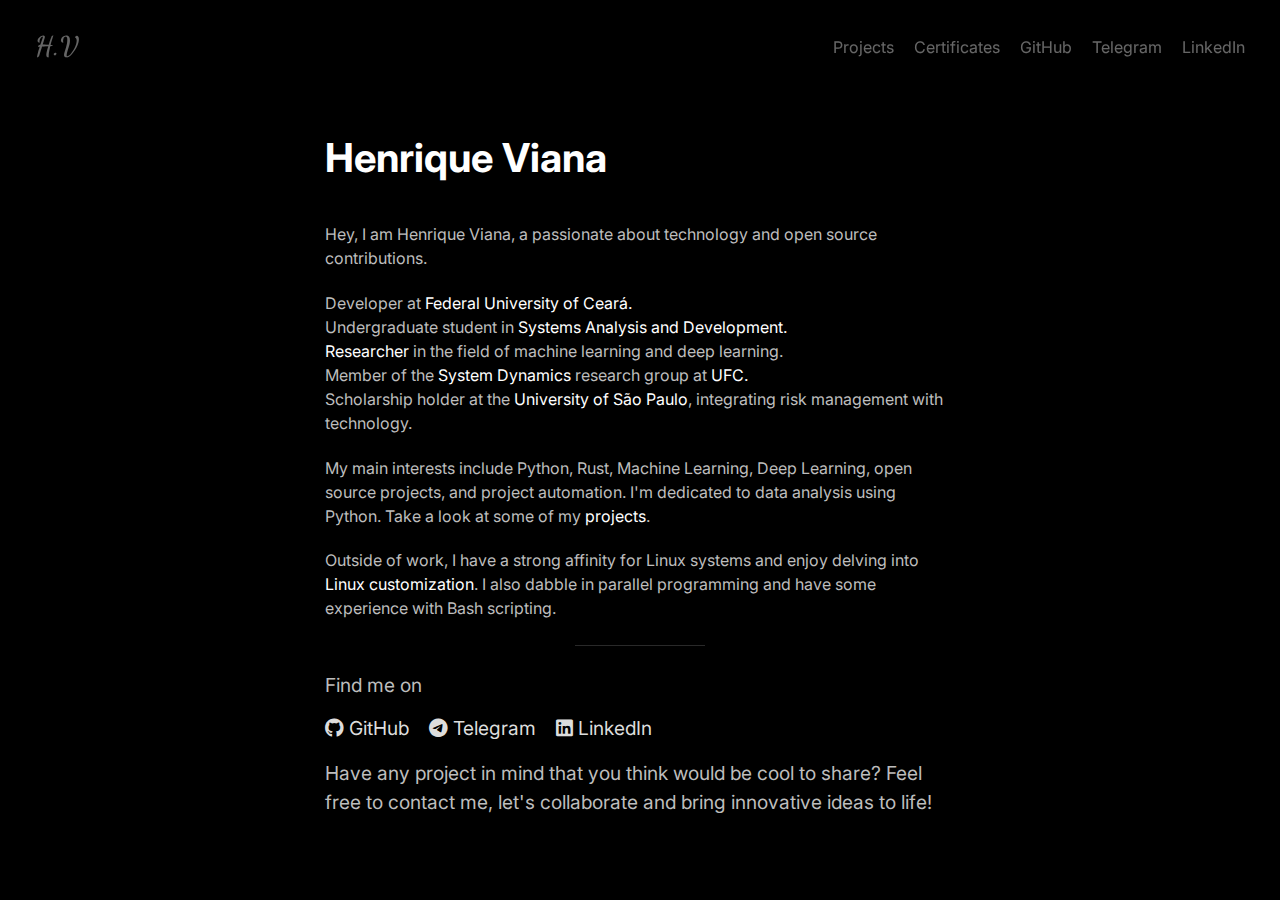
==== index.html @ 9f8bf77d "add: initial commit" ====
<!DOCTYPE html>
<html lang="pt-br">
<head>
    <meta charset="UTF-8">
    <meta name="viewport" content="width=device-width, initial-scale=1.0">
    <title>Henrique's Portfolio</title>
    <link rel="preconnect" href="https://fonts.googleapis.com">
    <link rel="preconnect" href="https://fonts.gstatic.com" crossorigin>
    <link href="https://fonts.googleapis.com/css2?family=Inter:wght@400;500;700&display=swap" rel="stylesheet">
    <link href="https://fonts.googleapis.com/css2?family=Dancing+Script:wght@400;700&display=swap" rel="stylesheet">
    <link rel="stylesheet" href="style.css">
    <link rel="stylesheet" href="https://cdnjs.cloudflare.com/ajax/libs/font-awesome/6.1.0/css/all.min.css">
</head>
<body>

    <div class="topbar">
        <a href="index.html" class="home">H.V</a>
        <nav>
            <ul>
                <li><a href="projects/projects.html" class="no-decoration">Projects</a></li>
                <li><a href="certificates/certificates.html" class="no-decoration">Certificates</a></li>
                <li><a href="https://github.com/jhenrique04" target="_blank">GitHub</a></li>
                <li><a href="https://t.me/zeapenas" target="_blank">Telegram</a></li>
                <li><a href="https://www.linkedin.com/in/j-henrique-viana-100590266/" target="_blank">LinkedIn</a></li>
            </ul>
        </nav>
    </div>

    <div class="container">

        <div class="page-transition"></div>

        <main>
            <h1>Henrique Viana</h1>
            <p>Hey, I am Henrique Viana, a passionate about technology and open source contributions.</p>
            
            <p>
            Developer at <a href="https://www.ufc.br/" target="_blank">Federal University of Ceará.</a><br>
            Undergraduate student in <a href="https://www.ufc.br/ensino/guia-de-profissoes/17805-analise-e-desenvolvimento-de-sistemas" target="_blank">Systems Analysis and Development.</a><br>
            <a href="https://www.linkedin.com/in/j-henrique-viana-100590266/" target="_blank">Researcher</a> in the field of machine learning and deep learning.<br>
            Member of the <a href="https://systemdynamics.org/" target="_blank">System Dynamics</a> research group at <a href="https://www.ufc.br/" target="_blank">UFC.</a><br>
            Scholarship holder at the <a href="https://www5.usp.br/" target="_blank">University of São Paulo</a>, integrating risk management with technology.</p>

            <p>My main interests include Python, Rust, Machine Learning, Deep Learning, open source projects, and project automation. I'm dedicated to data analysis using Python. Take a look at some of my <a href="projects/projects.html">projects</a>.</p>

            <p>Outside of work, I have a strong affinity for Linux systems and enjoy delving into <a href="https://github.com/jhenrique04/hyprdots" target="_blank">Linux customization</a>. I also dabble in parallel programming and have some experience with Bash scripting.</p>
                    
            <div class="divisor"></div>

            <div class="contacts">
                <p>Find me on</p>
                <ul>
                    <li><a href="https://github.com/jhenrique04" target="_blank"><i class="fab fa-github"></i> GitHub</a></li>
                    <li><a href="https://t.me/zeapenas" target="_blank"><i class="fab fa-telegram"></i> Telegram</a></li>
                    <li><a href="https://www.linkedin.com/in/j-henrique-viana-100590266/" target="_blank"><i class="fab fa-linkedin"></i> LinkedIn</a></li>
                </ul>
                <p>Have any project in mind that you think would be cool to share? Feel free to contact me, let's collaborate and bring innovative ideas to life!</p>
            </div>
        </main>
    </div>

    <script>
        window.addEventListener("load", function () {
            var pageTransition = document.querySelector(".page-transition");
            pageTransition.style.opacity = "0";
            setTimeout(function () {
                pageTransition.style.display = "none";
            }, 1000);
        });
    </script>

</body>
</html>
---- style.css ----
* {
    margin: 0;
    padding: 0;
    box-sizing: border-box;
}

body, html {
    height: 100%;
    font-family: 'Inter', sans-serif;
}

body {
    background-color: #000;
    color: #fff;
    display: flex;
    flex-direction: column;
    align-items: center;
}

.topbar {
    background-color: rgba(0, 0, 0, 0);
    width: 100%;
    z-index: 3;
    display: flex;
    justify-content: flex-end;
    align-items: center;
    margin: 30px 50px 50px 0px;
}

.home {
    font-weight: 700;
    font-size: 1.7em;
    font-family: 'Dancing Script'; 
    margin-right: auto; 
    margin-left: 60px; 
}

.topbar ul {
    list-style-type: none;
    display: flex;
    align-items: center;
}

.topbar li {
    margin: 0 10px;
    height: 100%; 
    display: flex;
    align-items: center;
}

.topbar a {
    color: #fff;
    text-decoration: none;
    filter: grayscale(100%);
    transition: filter 0.3s linear, opacity 0.3s linear;
    opacity: 0.4; 
}

.topbar a:hover {
    filter: grayscale(0%); 
    opacity: 1;
}

.topbar a::after {
    display: none;
}

.topbar a:active {
    color: #fff;
}

.container {
    text-align: left;
    max-width: 650px;
    padding: 0 10px 0 10px;
    margin: 20px 30px 20px 30px;
}

h1 {
    font-size: 2.5em;
    margin-bottom: 1em;
    font-weight: bold;
}

p {
    color: #bdbdbd;
    font-size: 1em;
    line-height: 1.5em;
    margin-bottom: 1.3em;
}

a {
    color: #fff;
    text-decoration: none !important;
    position: relative;
}

a::after {
    content: '';
    position: absolute;
    width: 100%;
    height: 1px;
    background-color: #bdbdbd;
    bottom: 0;
    left: 0;
    opacity: 0;
    transition: opacity 0.3s ease;
}

a:hover::after {
    opacity: 1;
}

.divisor {
    border-top: 1px solid rgba(204, 204, 204, 0.2);
    margin: 25px 250px 25px 250px;
}

.contacts p {
    margin-bottom: 0.8em;
    font-size: 1.2em;
}

.contacts ul {
    list-style-type: none;
    display: flex;
}

.contacts li {
    font-size: 1.2em;
    margin-left: 0px;
    margin-right: 20px;
    margin-bottom: 1em;
}

.contacts a {
    color: #dddddd;
    transition: color 0.3s ease;
}

.page-transition {
    position: fixed;
    top: 0;
    left: 0;
    width: 100%;
    height: 100%;
    background-color: #000;
    opacity: 1; /* Começa totalmente visível */
    z-index: 2; /* Certifique-se de que esteja acima de todos os outros elementos */
    pointer-events: none; /* Impede que cliques ocorram na sobreposição */
    transition: opacity 1s ease; /* Adicione uma transição de fade */
}
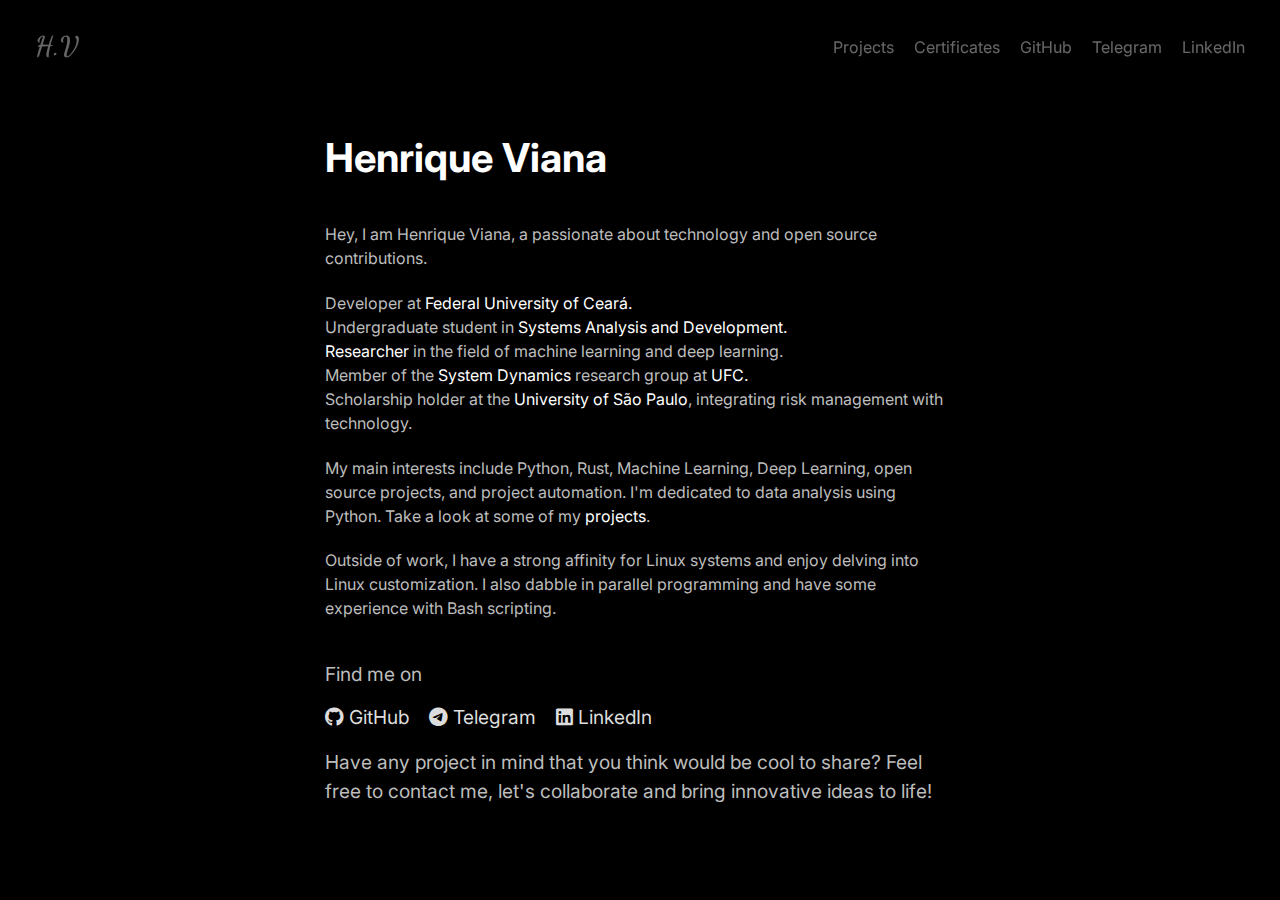
==== commit 7f8ddb81: "refactor: make the site more responsive" ====
--- a/index.html
+++ b/index.html
@@ -1,73 +1,145 @@
 <!DOCTYPE html>
 <html lang="pt-br">
-<head>
-    <meta charset="UTF-8">
-    <meta name="viewport" content="width=device-width, initial-scale=1.0">
+  <head>
+    <meta charset="UTF-8" />
+    <meta name="viewport" content="width=device-width, initial-scale=1.0" />
     <title>Henrique's Portfolio</title>
-    <link rel="preconnect" href="https://fonts.googleapis.com">
-    <link rel="preconnect" href="https://fonts.gstatic.com" crossorigin>
-    <link href="https://fonts.googleapis.com/css2?family=Inter:wght@400;500;700&display=swap" rel="stylesheet">
-    <link href="https://fonts.googleapis.com/css2?family=Dancing+Script:wght@400;700&display=swap" rel="stylesheet">
-    <link rel="stylesheet" href="style.css">
-    <link rel="stylesheet" href="https://cdnjs.cloudflare.com/ajax/libs/font-awesome/6.1.0/css/all.min.css">
-</head>
-<body>
-
+    <link rel="preconnect" href="https://fonts.googleapis.com" />
+    <link rel="preconnect" href="https://fonts.gstatic.com" crossorigin />
+    <link
+      href="https://fonts.googleapis.com/css2?family=Inter:wght@400;500;700&display=swap"
+      rel="stylesheet"
+    />
+    <link
+      href="https://fonts.googleapis.com/css2?family=Dancing+Script:wght@400;700&display=swap"
+      rel="stylesheet"
+    />
+    <link rel="stylesheet" href="style.css" />
+    <link
+      rel="stylesheet"
+      href="https://cdnjs.cloudflare.com/ajax/libs/font-awesome/6.1.0/css/all.min.css"
+    />
+  </head>
+  <body>
     <div class="topbar">
-        <a href="index.html" class="home">H.V</a>
-        <nav>
-            <ul>
-                <li><a href="projects/projects.html" class="no-decoration">Projects</a></li>
-                <li><a href="certificates/certificates.html" class="no-decoration">Certificates</a></li>
-                <li><a href="https://github.com/jhenrique04" target="_blank">GitHub</a></li>
-                <li><a href="https://t.me/zeapenas" target="_blank">Telegram</a></li>
-                <li><a href="https://www.linkedin.com/in/j-henrique-viana-100590266/" target="_blank">LinkedIn</a></li>
-            </ul>
-        </nav>
+      <a href="index.html" class="home">H.V</a>
+      <nav>
+        <ul>
+          <li>
+            <a href="projects/projects.html" class="no-decoration">Projects</a>
+          </li>
+          <li>
+            <a href="certificates/certificates.html" class="no-decoration"
+              >Certificates</a
+            >
+          </li>
+          <li>
+            <a href="https://github.com/jhenrique04" target="_blank">GitHub</a>
+          </li>
+          <li><a href="https://t.me/zeapenas" target="_blank">Telegram</a></li>
+          <li>
+            <a
+              href="https://www.linkedin.com/in/j-henrique-viana-100590266/"
+              target="_blank"
+              >LinkedIn</a
+            >
+          </li>
+        </ul>
+      </nav>
     </div>
 
     <div class="container">
+      <div class="page-transition"></div>
 
-        <div class="page-transition"></div>
+      <main>
+        <h1>Henrique Viana</h1>
+        <p>
+          Hey, I am Henrique Viana, a passionate about technology and open
+          source contributions.
+        </p>
 
-        <main>
-            <h1>Henrique Viana</h1>
-            <p>Hey, I am Henrique Viana, a passionate about technology and open source contributions.</p>
-            
-            <p>
-            Developer at <a href="https://www.ufc.br/" target="_blank">Federal University of Ceará.</a><br>
-            Undergraduate student in <a href="https://www.ufc.br/ensino/guia-de-profissoes/17805-analise-e-desenvolvimento-de-sistemas" target="_blank">Systems Analysis and Development.</a><br>
-            <a href="https://www.linkedin.com/in/j-henrique-viana-100590266/" target="_blank">Researcher</a> in the field of machine learning and deep learning.<br>
-            Member of the <a href="https://systemdynamics.org/" target="_blank">System Dynamics</a> research group at <a href="https://www.ufc.br/" target="_blank">UFC.</a><br>
-            Scholarship holder at the <a href="https://www5.usp.br/" target="_blank">University of São Paulo</a>, integrating risk management with technology.</p>
+        <p>
+          Developer at
+          <a href="https://www.ufc.br/" target="_blank"
+            >Federal University of Ceará.</a
+          ><br />
+          Undergraduate student in
+          <a
+            href="https://www.ufc.br/ensino/guia-de-profissoes/17805-analise-e-desenvolvimento-de-sistemas"
+            target="_blank"
+            >Systems Analysis and Development.</a
+          ><br />
+          <a
+            href="https://www.linkedin.com/in/j-henrique-viana-100590266/"
+            target="_blank"
+            >Researcher</a
+          >
+          in the field of machine learning and deep learning.<br />
+          Member of the
+          <a href="https://systemdynamics.org/" target="_blank"
+            >System Dynamics</a
+          >
+          research group at
+          <a href="https://www.ufc.br/" target="_blank">UFC.</a><br />
+          Scholarship holder at the
+          <a href="https://www5.usp.br/" target="_blank"
+            >University of São Paulo</a
+          >, integrating risk management with technology.
+        </p>
 
-            <p>My main interests include Python, Rust, Machine Learning, Deep Learning, open source projects, and project automation. I'm dedicated to data analysis using Python. Take a look at some of my <a href="projects/projects.html">projects</a>.</p>
+        <p>
+          My main interests include Python, Rust, Machine Learning, Deep
+          Learning, open source projects, and project automation. I'm dedicated
+          to data analysis using Python. Take a look at some of my
+          <a href="projects/projects.html">projects</a>.
+        </p>
 
-            <p>Outside of work, I have a strong affinity for Linux systems and enjoy delving into <a href="https://github.com/jhenrique04/hyprdots" target="_blank">Linux customization</a>. I also dabble in parallel programming and have some experience with Bash scripting.</p>
-                    
-            <div class="divisor"></div>
+        <p>
+          Outside of work, I have a strong affinity for Linux systems and enjoy
+          delving into Linux customization. I also dabble in parallel
+          programming and have some experience with Bash scripting.
+        </p>
 
-            <div class="contacts">
-                <p>Find me on</p>
-                <ul>
-                    <li><a href="https://github.com/jhenrique04" target="_blank"><i class="fab fa-github"></i> GitHub</a></li>
-                    <li><a href="https://t.me/zeapenas" target="_blank"><i class="fab fa-telegram"></i> Telegram</a></li>
-                    <li><a href="https://www.linkedin.com/in/j-henrique-viana-100590266/" target="_blank"><i class="fab fa-linkedin"></i> LinkedIn</a></li>
-                </ul>
-                <p>Have any project in mind that you think would be cool to share? Feel free to contact me, let's collaborate and bring innovative ideas to life!</p>
-            </div>
-        </main>
+        <div class="divisor"></div>
+
+        <div class="contacts">
+          <p>Find me on</p>
+          <ul>
+            <li>
+              <a href="https://github.com/jhenrique04" target="_blank"
+                ><i class="fab fa-github"></i> GitHub</a
+              >
+            </li>
+            <li>
+              <a href="https://t.me/zeapenas" target="_blank"
+                ><i class="fab fa-telegram"></i> Telegram</a
+              >
+            </li>
+            <li>
+              <a
+                href="https://www.linkedin.com/in/j-henrique-viana-100590266/"
+                target="_blank"
+                ><i class="fab fa-linkedin"></i> LinkedIn</a
+              >
+            </li>
+          </ul>
+          <p>
+            Have any project in mind that you think would be cool to share? Feel
+            free to contact me, let's collaborate and bring innovative ideas to
+            life!
+          </p>
+        </div>
+      </main>
     </div>
 
     <script>
-        window.addEventListener("load", function () {
-            var pageTransition = document.querySelector(".page-transition");
-            pageTransition.style.opacity = "0";
-            setTimeout(function () {
-                pageTransition.style.display = "none";
-            }, 1000);
-        });
+      window.addEventListener("load", function () {
+        var pageTransition = document.querySelector(".page-transition");
+        pageTransition.style.opacity = "0";
+        setTimeout(function () {
+          pageTransition.style.display = "none";
+        }, 1000);
+      });
     </script>
-
-</body>
+  </body>
 </html>
--- a/style.css
+++ b/style.css
@@ -1,152 +1,195 @@
 * {
-    margin: 0;
-    padding: 0;
-    box-sizing: border-box;
+  margin: 0;
+  padding: 0;
+  box-sizing: border-box;
 }
 
-body, html {
-    height: 100%;
-    font-family: 'Inter', sans-serif;
+body,
+html {
+  height: 100%;
+  font-family: "Inter", sans-serif;
 }
 
 body {
-    background-color: #000;
-    color: #fff;
+  background-color: #000;
+  color: #fff;
+  display: flex;
+  flex-direction: column;
+  align-items: center;
+}
+
+.topbar {
+  background-color: rgba(0, 0, 0, 0);
+  width: 100%;
+  z-index: 3;
+  display: flex;
+  justify-content: flex-end;
+  align-items: center;
+  margin: 30px 50px 50px 0px;
+}
+
+.home {
+  font-weight: 700;
+  font-size: 1.7em;
+  font-family: "Dancing Script";
+  margin-right: auto;
+  margin-left: 60px;
+}
+
+.topbar ul {
+  list-style-type: none;
+  display: flex;
+  align-items: center;
+}
+
+.topbar li {
+  margin: 0 10px;
+  height: 100%;
+  display: flex;
+  align-items: center;
+}
+
+.topbar a {
+  color: #fff;
+  text-decoration: none;
+  filter: grayscale(100%);
+  transition: filter 0.3s linear, opacity 0.3s linear;
+  opacity: 0.4;
+}
+
+.topbar a:hover {
+  filter: grayscale(0%);
+  opacity: 1;
+}
+
+.topbar a::after {
+  display: none;
+}
+
+.topbar a:active {
+  color: #fff;
+}
+
+.container {
+  text-align: left;
+  max-width: 650px;
+  padding: 0 10px 0 10px;
+  margin: 20px 30px 20px 30px;
+}
+
+@media screen and (max-width: 600px) {
+  .container {
+    display: flex;
+    flex-wrap: wrap;
+    justify-content: flex-start;
+  }
+
+  .container > * {
+    flex-basis: 100%;
+    margin-left: 10px;
+    margin-right: 10px;
+    margin-bottom: 20px;
+  }
+
+  .topbar {
+    font-size: 1.3em;
+    display: flex;
+    flex-wrap: wrap;
+    flex-direction: column;
+    justify-content: center;
+    align-items: center;
+    flex-basis: 100%;
+  }
+
+  .topbar ul {
+    list-style-type: none;
     display: flex;
     flex-direction: column;
     align-items: center;
-}
+  }
 
-.topbar {
-    background-color: rgba(0, 0, 0, 0);
-    width: 100%;
-    z-index: 3;
-    display: flex;
-    justify-content: flex-end;
-    align-items: center;
-    margin: 30px 50px 50px 0px;
-}
-
-.home {
-    font-weight: 700;
-    font-size: 1.7em;
-    font-family: 'Dancing Script'; 
-    margin-right: auto; 
-    margin-left: 60px; 
-}
-
-.topbar ul {
-    list-style-type: none;
+  .topbar li {
+    margin: 10px 0px 0 40px;
+    height: auto;
     display: flex;
     align-items: center;
-}
-
-.topbar li {
-    margin: 0 10px;
-    height: 100%; 
-    display: flex;
-    align-items: center;
-}
-
-.topbar a {
-    color: #fff;
-    text-decoration: none;
-    filter: grayscale(100%);
-    transition: filter 0.3s linear, opacity 0.3s linear;
-    opacity: 0.4; 
-}
-
-.topbar a:hover {
-    filter: grayscale(0%); 
-    opacity: 1;
-}
-
-.topbar a::after {
-    display: none;
-}
-
-.topbar a:active {
-    color: #fff;
-}
-
-.container {
-    text-align: left;
-    max-width: 650px;
-    padding: 0 10px 0 10px;
-    margin: 20px 30px 20px 30px;
+  }
 }
 
 h1 {
-    font-size: 2.5em;
-    margin-bottom: 1em;
-    font-weight: bold;
+  font-size: 2.5em;
+  margin-bottom: 1em;
+  font-weight: bold;
 }
 
 p {
-    color: #bdbdbd;
-    font-size: 1em;
-    line-height: 1.5em;
-    margin-bottom: 1.3em;
+  color: #bdbdbd;
+  font-size: 1em;
+  line-height: 1.5em;
+  margin-bottom: 1.3em;
 }
 
 a {
-    color: #fff;
-    text-decoration: none !important;
-    position: relative;
+  color: #fff;
+  text-decoration: none !important;
+  position: relative;
+}
+
+a:focus {
+  outline: none;
 }
 
 a::after {
-    content: '';
-    position: absolute;
-    width: 100%;
-    height: 1px;
-    background-color: #bdbdbd;
-    bottom: 0;
-    left: 0;
-    opacity: 0;
-    transition: opacity 0.3s ease;
+  content: "";
+  position: absolute;
+  width: 100%;
+  height: 1px;
+  background-color: #bdbdbd;
+  bottom: 0;
+  left: 0;
+  opacity: 0;
+  transition: opacity 0.3s ease;
 }
 
 a:hover::after {
-    opacity: 1;
+  opacity: 1;
 }
 
-.divisor {
-    border-top: 1px solid rgba(204, 204, 204, 0.2);
-    margin: 25px 250px 25px 250px;
+.contacts {
+  margin-top: 2.5em;
 }
 
 .contacts p {
-    margin-bottom: 0.8em;
-    font-size: 1.2em;
+  margin-bottom: 0.8em;
+  font-size: 1.2em;
 }
 
 .contacts ul {
-    list-style-type: none;
-    display: flex;
+  list-style-type: none;
+  display: flex;
 }
 
 .contacts li {
-    font-size: 1.2em;
-    margin-left: 0px;
-    margin-right: 20px;
-    margin-bottom: 1em;
+  font-size: 1.2em;
+  margin-left: 0px;
+  margin-right: 20px;
+  margin-bottom: 1em;
 }
 
 .contacts a {
-    color: #dddddd;
-    transition: color 0.3s ease;
+  color: #dddddd;
+  transition: color 0.3s ease;
 }
 
 .page-transition {
-    position: fixed;
-    top: 0;
-    left: 0;
-    width: 100%;
-    height: 100%;
-    background-color: #000;
-    opacity: 1; /* Começa totalmente visível */
-    z-index: 2; /* Certifique-se de que esteja acima de todos os outros elementos */
-    pointer-events: none; /* Impede que cliques ocorram na sobreposição */
-    transition: opacity 1s ease; /* Adicione uma transição de fade */
+  position: fixed;
+  top: 0;
+  left: 0;
+  width: 100%;
+  height: 100%;
+  background-color: #000;
+  opacity: 1;
+  z-index: 2;
+  pointer-events: none;
+  transition: opacity 1s ease;
 }
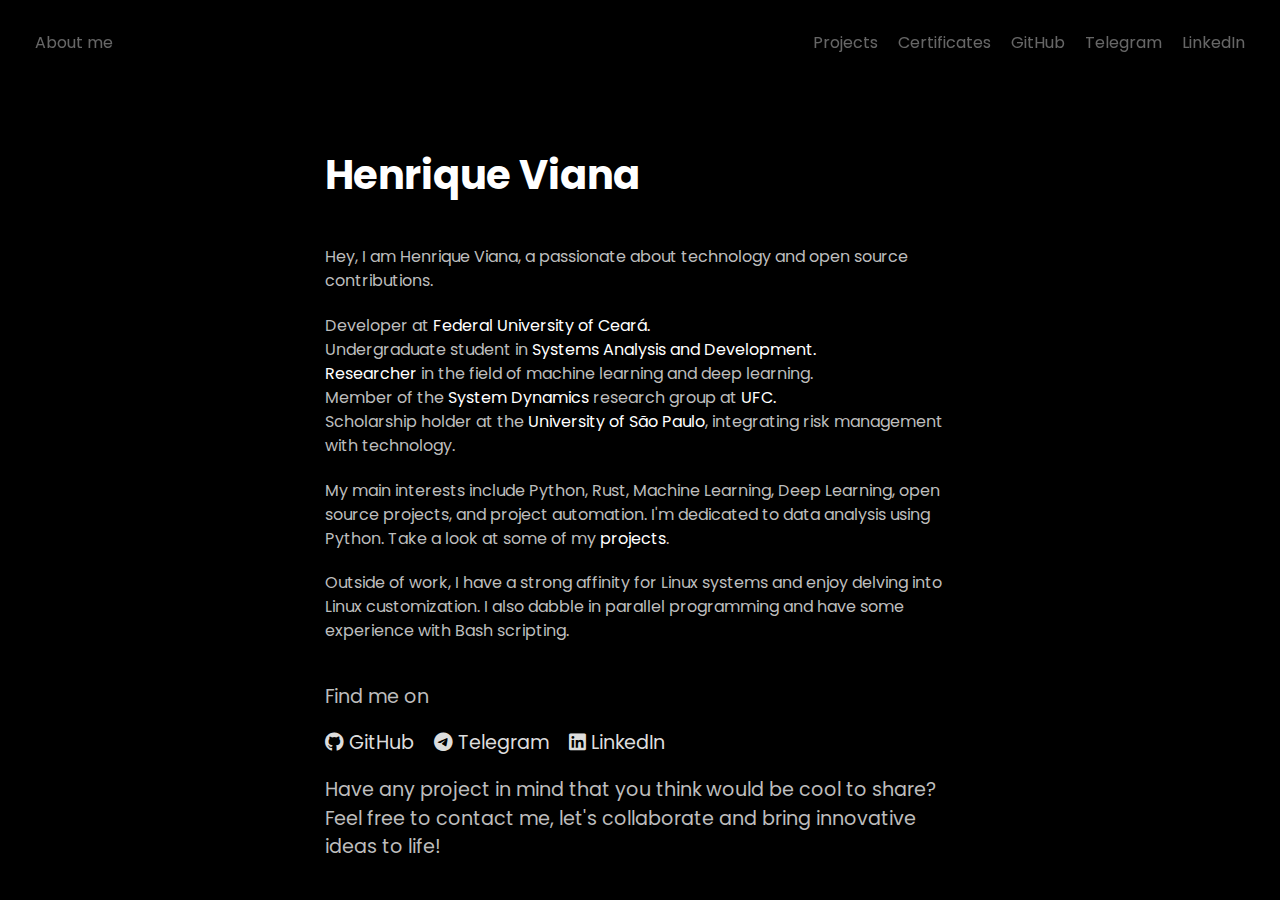
==== commit 7ccb4e0d: "refactor: change font style and improve reponsivity" ====
--- a/index.html
+++ b/index.html
@@ -7,11 +7,7 @@
     <link rel="preconnect" href="https://fonts.googleapis.com" />
     <link rel="preconnect" href="https://fonts.gstatic.com" crossorigin />
     <link
-      href="https://fonts.googleapis.com/css2?family=Inter:wght@400;500;700&display=swap"
-      rel="stylesheet"
-    />
-    <link
-      href="https://fonts.googleapis.com/css2?family=Dancing+Script:wght@400;700&display=swap"
+      href="https://fonts.googleapis.com/css2?family=Poppins:wght@400;500;700&display=swap"
       rel="stylesheet"
     />
     <link rel="stylesheet" href="style.css" />
@@ -22,7 +18,7 @@
   </head>
   <body>
     <div class="topbar">
-      <a href="index.html" class="home">H.V</a>
+      <a href="index.html" class="home">About me</a>
       <nav>
         <ul>
           <li>
@@ -100,8 +96,6 @@
           programming and have some experience with Bash scripting.
         </p>
 
-        <div class="divisor"></div>
-
         <div class="contacts">
           <p>Find me on</p>
           <ul>
--- a/style.css
+++ b/style.css
@@ -7,7 +7,7 @@
 body,
 html {
   height: 100%;
-  font-family: "Inter", sans-serif;
+  font-family: "Poppins", sans-serif;
 }
 
 body {
@@ -29,9 +29,6 @@
 }
 
 .home {
-  font-weight: 700;
-  font-size: 1.7em;
-  font-family: "Dancing Script";
   margin-right: auto;
   margin-left: 60px;
 }
@@ -77,49 +74,11 @@
   margin: 20px 30px 20px 30px;
 }
 
-@media screen and (max-width: 600px) {
-  .container {
-    display: flex;
-    flex-wrap: wrap;
-    justify-content: flex-start;
-  }
-
-  .container > * {
-    flex-basis: 100%;
-    margin-left: 10px;
-    margin-right: 10px;
-    margin-bottom: 20px;
-  }
-
-  .topbar {
-    font-size: 1.3em;
-    display: flex;
-    flex-wrap: wrap;
-    flex-direction: column;
-    justify-content: center;
-    align-items: center;
-    flex-basis: 100%;
-  }
-
-  .topbar ul {
-    list-style-type: none;
-    display: flex;
-    flex-direction: column;
-    align-items: center;
-  }
-
-  .topbar li {
-    margin: 10px 0px 0 40px;
-    height: auto;
-    display: flex;
-    align-items: center;
-  }
-}
-
 h1 {
   font-size: 2.5em;
   margin-bottom: 1em;
   font-weight: bold;
+  margin-top: 0.5em;
 }
 
 p {
@@ -131,11 +90,15 @@
 
 a {
   color: #fff;
-  text-decoration: none !important;
+  text-decoration: none;
   position: relative;
 }
 
 a:focus {
+  outline: none;
+}
+
+a:active {
   outline: none;
 }
 
@@ -193,3 +156,68 @@
   pointer-events: none;
   transition: opacity 1s ease;
 }
+
+@media screen and (max-width: 600px) {
+  .container {
+    display: flex;
+    flex-wrap: wrap;
+    justify-content: flex-start;
+    margin: 0px 10px 0px 10px;
+  }
+  size .container > * {
+    flex-basis: 100%;
+    padding: 0px 5px 0px 5px;
+  }
+
+  .topbar {
+    font-size: 1.3em;
+    display: flex;
+    flex-wrap: wrap;
+    flex-direction: column;
+    justify-content: center;
+    align-items: center;
+    flex-basis: 100%;
+  }
+
+  .home {
+    margin: 25px 0px 0 40px;
+    display: flex;
+    height: auto;
+    align-items: center;
+  }
+
+  .topbar ul {
+    list-style-type: none;
+    display: flex;
+    flex-direction: column;
+    align-items: center;
+  }
+
+  .topbar li {
+    margin: 10px 0px 0 40px;
+    height: auto;
+    display: flex;
+    align-items: center;
+  }
+
+  .contacts {
+    margin-top: 1.5em;
+  }
+
+  .contacts a {
+    font-size: 0.7em;
+  }
+
+  .contacts li {
+    margin-bottom: 0.2em;
+  }
+
+  .contacts p:first-child {
+    margin-bottom: 0em;
+  }
+
+  .contacts p {
+    font-size: 1em;
+    margin-bottom: 2em;
+  }
+}
